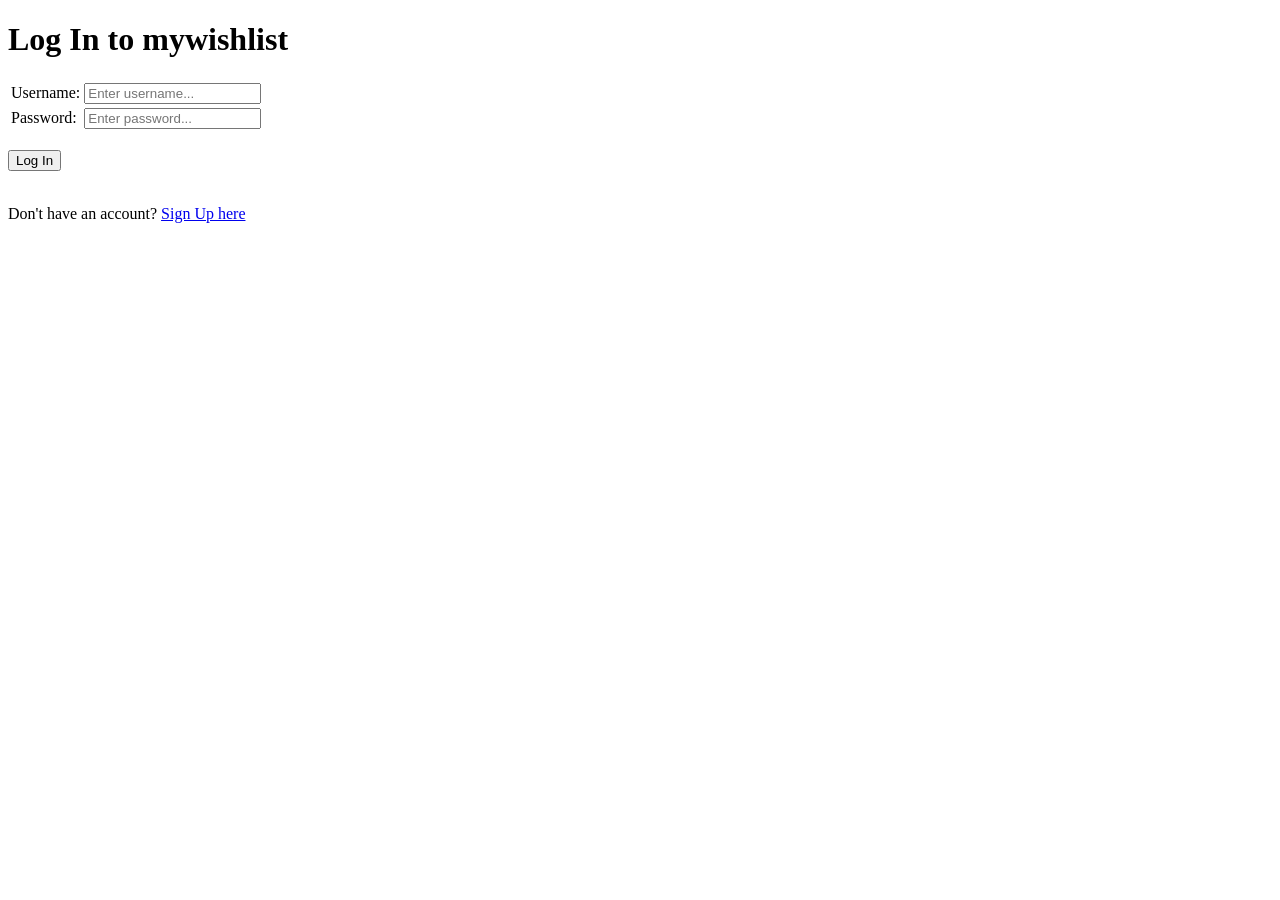
==== website/pages/logIn.html @ bb037baf "something" ====
<!DOCTYPE html>
<html lang="he">
  <head>
    <meta charset="UTF-8">
    <link rel="stylesheet" href="/website/styles/general.css" />
    <link rel="stylesheet" href="signUp.css" />
    <title>mywishlist - Log In</title>
  </head>

  <body>
    <div id="boxDiv">
      <h1>Log In to mywishlist</h1>

      <table>
        <tr>
          <td>Username:</td>
          <td><input id="usernameInput" placeholder="Enter username..." /></td>
        </tr>
        <tr>
          <td>Password:</td>
          <td><input id="passwordInput" type="password" placeholder="Enter password..." /></td>
        </tr>
      </table>
      <br />
      <button id="submitButton">Log In</button>
      <br />
      <div id="errorDiv"></div>
      <br />
      <p>Don't have an account? <a href="signUp.html">Sign Up here</a></p>
    </div>

    <script type="module" src="logIn.js"></script>
  </body>
</html>
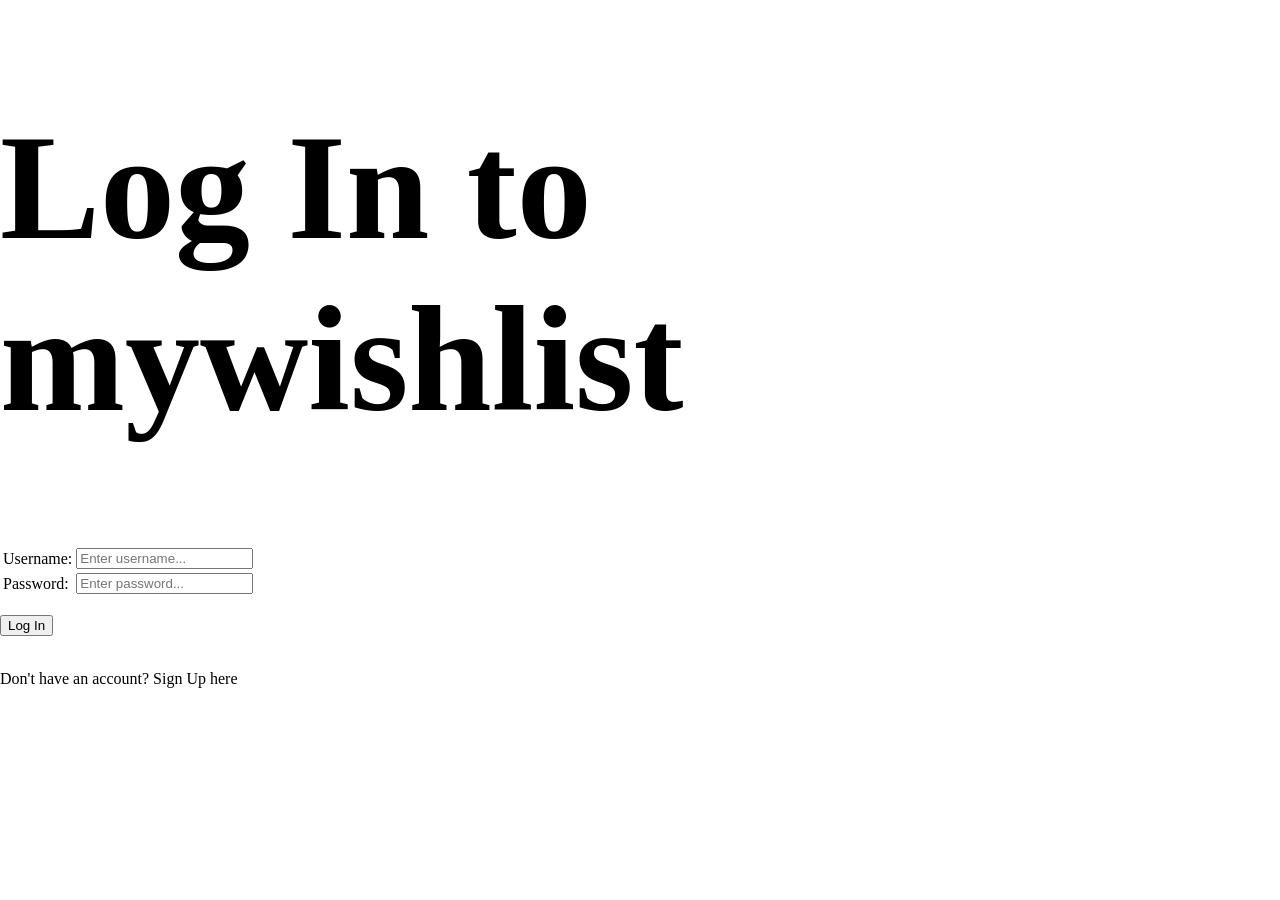
==== commit cfc591ef: "hbfvvhie" ====
--- a/website/pages/logIn.html
+++ b/website/pages/logIn.html
@@ -5,6 +5,7 @@
     <link rel="stylesheet" href="/website/styles/general.css" />
     <link rel="stylesheet" href="signUp.css" />
     <title>mywishlist - Log In</title>
+    <link rel="stylesheet" href="shared.css">
   </head>
 
   <body>
--- a/website/pages/shared.css
+++ b/website/pages/shared.css
@@ -0,0 +1,72 @@
+/* הבר הראשי - מחליף את #wishlist הישן וכולל את הרקע והפס התחתון */
+.main-nav-bar {
+  font-family: Impact, Haettenschweiler, 'Arial Narrow Bold', sans-serif;
+  letter-spacing: 1px;
+  background-color: rgba(118, 199, 231, 0.5);
+  border-bottom: solid #111;
+  border-bottom-width: 9px;
+  padding: 10px 20px; /* מרווח פנימי יפה מלמעלה ובצדדים */
+}
+
+/* הלוגו של mywishlist */
+.nav-logo {
+  font-size: 70px !important;
+  font-weight: 500;
+}
+
+/* האזור שמחזיק את הכפתורים או את שם המשתמש בצד ימין */
+.nav-user-area {
+  font-size: 50px;
+}
+
+/* עיצוב אחיד לכל הקישורים והכפתורים בתוך הבר */
+.main-nav-bar a, 
+.main-nav-bar button,
+.main-nav-bar span {
+  font-size: 50px ;
+  color: inherit;
+  text-decoration: none;
+  font-family: inherit; /* שומר על הפונט של הבר */
+}
+
+/* עיצוב מיוחד לכפתור ה-Logout כדי שישתלב יפה ולא ייראה כמו כפתור אפור רגיל של דפדפן */
+.logout-btn {
+  background: none;
+  border: 2px solid #111;
+  border-radius: 8px;
+  padding: 5px 15px;
+  cursor: pointer;
+  font-weight: bold;
+}
+
+.logout-btn:hover {
+  background-color: #111;
+  color: #fff; /* הופך לשחור עם כתב לבן כשעוברים עליו */
+}
+
+/* שאר ה-CSS הכללי שלך נשאר אותו דבר */
+#containerDiv {
+  display: flex;
+  flex-direction: row;
+  justify-content: center;
+}
+body {
+  margin: 0;
+  padding: 0;
+}
+.authDiv {
+  margin: 10px;
+  border: 1px solid #ccc;
+  border-radius: 8px;
+  padding: 10px;
+  display: flex;
+  flex-direction: column;
+  align-items: center;
+}
+h1 {
+  font-size: 150px;
+}
+a:link, a:visited {
+  color: inherit;
+  text-decoration: none;
+}
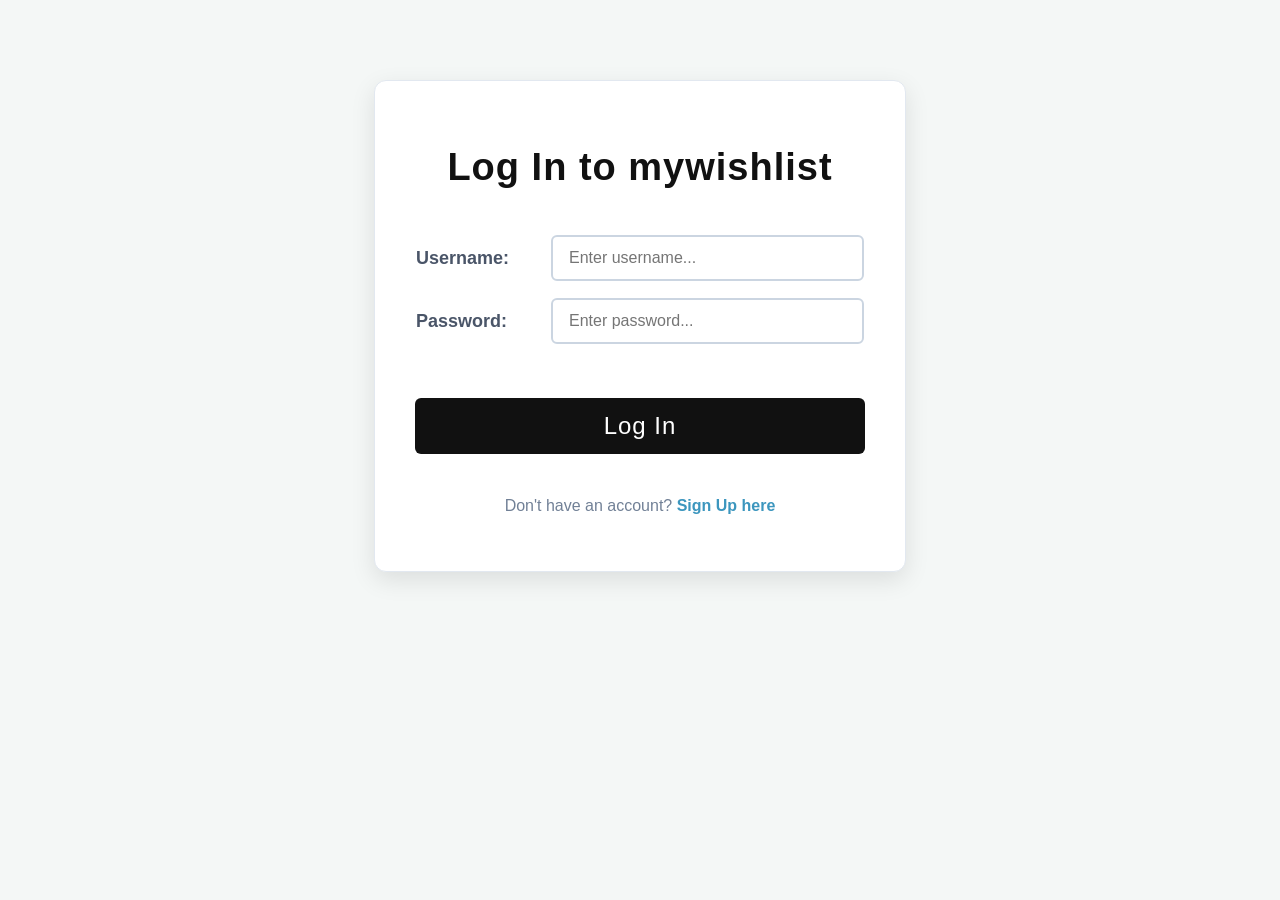
==== commit 2ff80ed7: "add welcom box and favicon" ====
--- a/website/pages/logIn.html
+++ b/website/pages/logIn.html
@@ -2,10 +2,11 @@
 <html lang="he">
   <head>
     <meta charset="UTF-8">
+    <meta name="viewport" content="width=device-width, initial-scale=1.0">
+    <title>mywishlist - Log In</title>
     <link rel="stylesheet" href="/website/styles/general.css" />
-    <link rel="stylesheet" href="signUp.css" />
-    <title>mywishlist - Log In</title>
-    <link rel="stylesheet" href="shared.css">
+    <link rel="stylesheet" href="shared.css" />
+    <link rel="stylesheet" href="logIn.css" />
   </head>
 
   <body>
@@ -22,11 +23,14 @@
           <td><input id="passwordInput" type="password" placeholder="Enter password..." /></td>
         </tr>
       </table>
+      
       <br />
       <button id="submitButton">Log In</button>
       <br />
+      
       <div id="errorDiv"></div>
       <br />
+      
       <p>Don't have an account? <a href="signUp.html">Sign Up here</a></p>
     </div>
 
--- a/website/pages/logIn.css
+++ b/website/pages/logIn.css
@@ -0,0 +1,119 @@
+/* עיצוב רקע כללי לדף הלוגין */
+body {
+  margin: 0;
+  padding: 0;
+  background-color: #f4f7f6; /* רקע אפרפר-בהיר נעים לעין */
+  font-family: 'Segoe UI', Tahoma, Geneva, Verdana, sans-serif;
+  min-height: 100vh;
+  display: flex;
+  flex-direction: column;
+}
+
+/* התיבה המרכזית של הלוגין */
+#boxDiv {
+  background-color: #ffffff; /* רקע לבן נקי לתיבה */
+  max-width: 450px;
+  width: 90%;
+  margin: 80px auto; /* מרווח מלמעלה ומקומם באמצע */
+  padding: 40px;
+  border-radius: 12px; /* פינות מעוגלות ויפות */
+  box-shadow: 0 8px 24px rgba(0, 0, 0, 0.1); /* צל עדין שנותן עומק */
+  text-align: center; /* מרכז את הכותרות והכפתורים */
+  border: 1px solid #e2e8f0;
+}
+
+/* הכותרת המרכזית בתוך התיבה */
+#boxDiv h1 {
+  font-family: Impact, Haettenschweiler, 'Arial Narrow Bold', sans-serif;
+  font-size: 38px;
+  color: #111;
+  margin-bottom: 30px;
+  letter-spacing: 1px;
+}
+
+/* עיצוב הטבלה שמחזיקה את האינפוטים */
+#boxDiv table {
+  width: 100%;
+  border-collapse: separate;
+  border-spacing: 0 15px; /* מרווח אנכי יפה בין השורות */
+  margin-bottom: 10px;
+}
+
+/* עיצוב הטקסט "Username:" ו-"Password:" */
+#boxDiv td:first-child {
+  font-size: 18px;
+  font-weight: 600;
+  color: #4a5568;
+  text-align: left;
+  width: 30%;
+  padding-right: 10px;
+}
+
+/* תיבות הקלט (Inputs) */
+#boxDiv input {
+  width: 100%;
+  padding: 12px 16px;
+  font-size: 16px;
+  border: 2px solid #cbd5e1;
+  border-radius: 6px;
+  outline: none;
+  transition: all 0.2s ease-in-out;
+  box-sizing: border-box; /* מונע מהאינפוט לחרוג מהטבלה */
+}
+
+/* אפקט החלקה כשלוחצים על האינפוט כדי להקליד */
+#boxDiv input:focus {
+  border-color: rgba(118, 199, 231, 1); /* צבע התכלת של האתר */
+  box-shadow: 0 0 0 3px rgba(118, 199, 231, 0.25);
+}
+
+/* כפתור ה-Log In הגדול */
+#submitButton {
+  width: 100%;
+  padding: 14px;
+  font-family: Impact, Haettenschweiler, 'Arial Narrow Bold', sans-serif;
+  font-size: 24px;
+  letter-spacing: 1px;
+  background-color: #111; /* כפתור שחור חזק כמו הפס של הבר */
+  color: #fff;
+  border: none;
+  border-radius: 6px;
+  cursor: pointer;
+  transition: background-color 0.2s, transform 0.1s;
+  margin-top: 10px;
+}
+
+/* אפקטים במעבר עכבר ולחיצה על הכפתור */
+#submitButton:hover {
+  background-color: rgba(118, 199, 231, 1); /* הופך לתכלת במעבר עכבר */
+  color: #111;
+}
+
+#submitButton:active {
+  transform: scale(0.98);
+}
+
+/* דיב השגיאות */
+#errorDiv {
+  color: #e53e3e;
+  font-size: 14px;
+  font-weight: 500;
+  margin-top: 5px;
+}
+
+/* הקישור למעבר לסיינאפ בתחתית התיבה */
+#boxDiv p {
+  font-size: 16px;
+  color: #718096;
+  margin-top: 20px;
+}
+
+#boxDiv p a {
+  color: rgba(60, 150, 190, 1);
+  font-weight: 600;
+  text-decoration: none;
+}
+
+#boxDiv p a:hover {
+  text-decoration: underline;
+}
